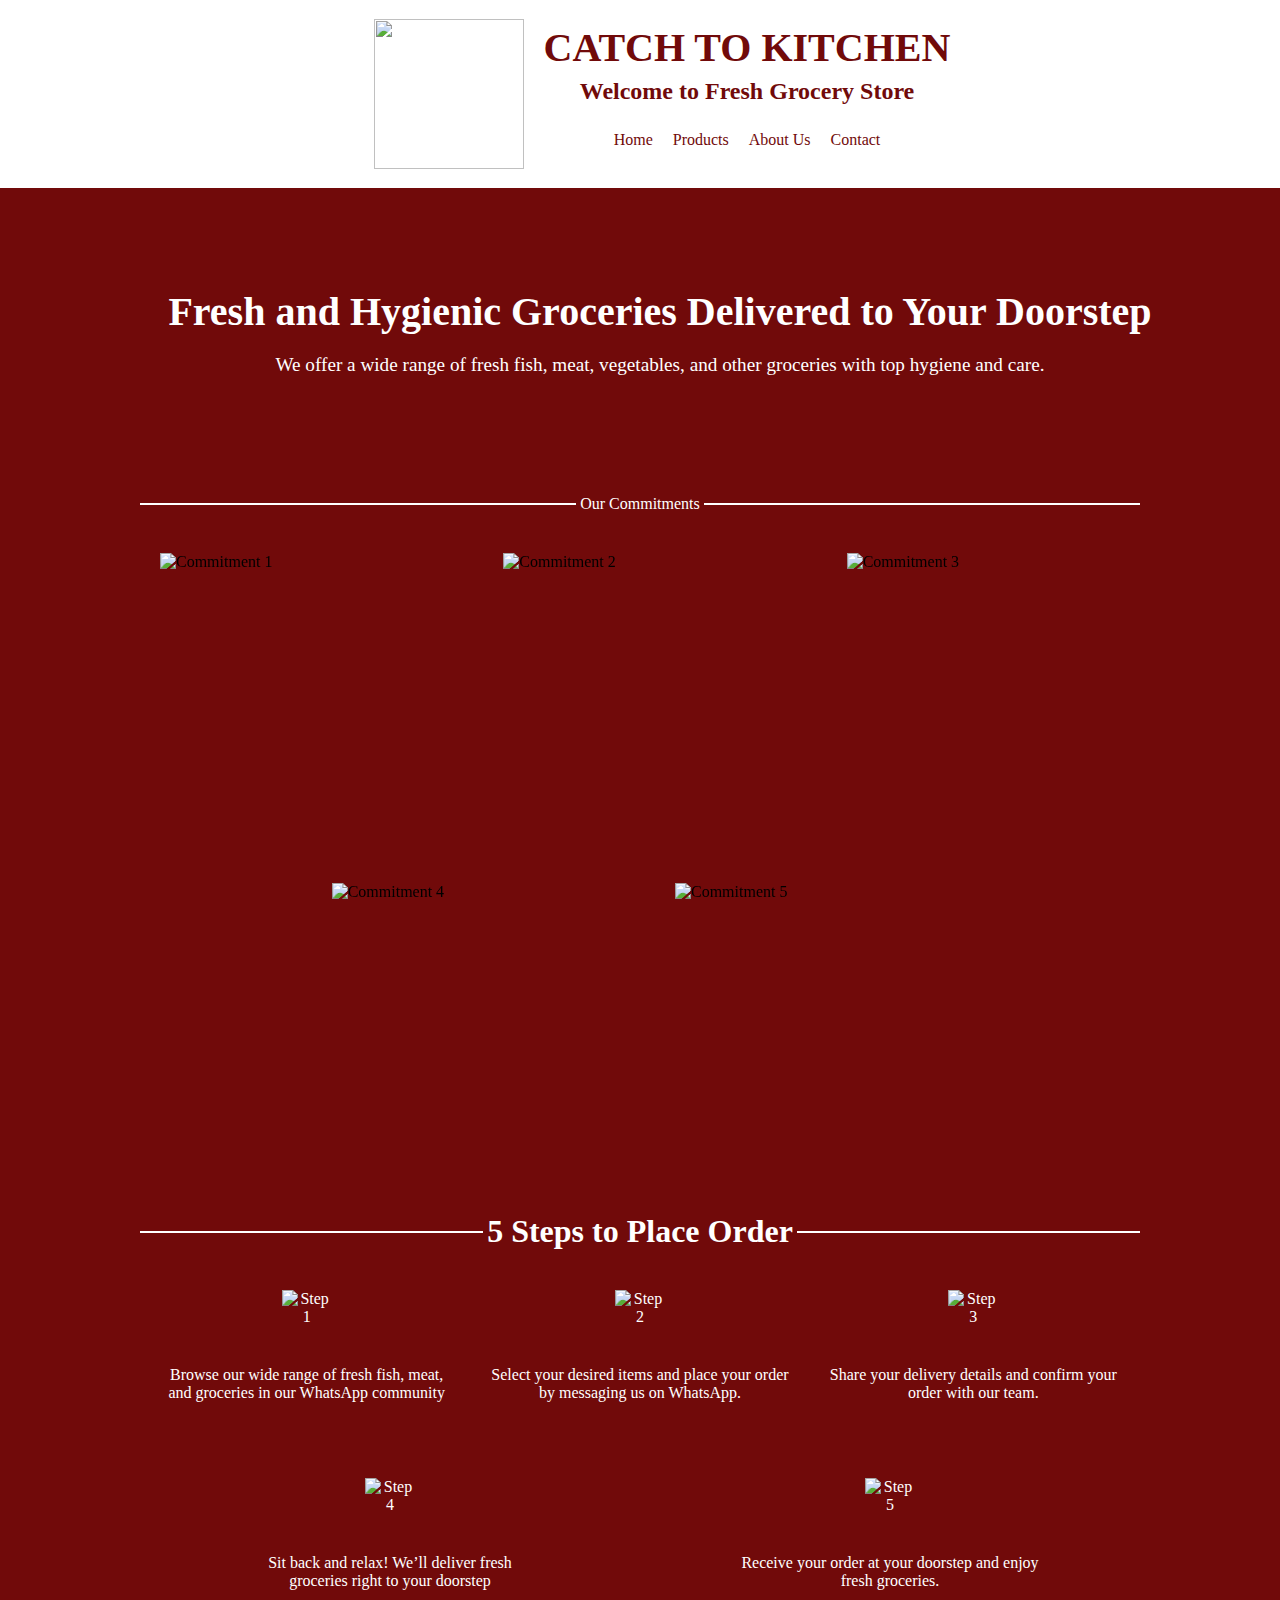
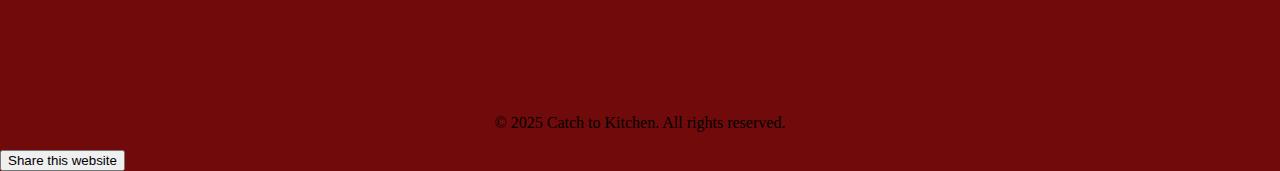
==== index.html @ 14d74865 "Add files via upload" ====
<!DOCTYPE html>
<html lang="en">
<head>
    <meta charset="UTF-8">
    <meta name="CATCH TO KITCHEN" content="width=device-width, initial-scale=1.0">
    <title>Catch to Kitchen</title>
    <link rel="stylesheet" href="style.css">
</head>
<body>
    <header>
        <div class="header-content">
            <img src="C:\Users\aryam\OneDrive\Desktop\.vscode\webapp\maslogo.png" class="logo logo-animation">
            <div class="header-text">
                <h1>CATCH TO KITCHEN</h1>
                <h2>Welcome to Fresh Grocery Store</h2>
                <nav>
                    <ul class="show-menu"> <!-- Always show the menu items -->
                        <li><a onclick="showSection('home')">Home</a></li>
                        <li><a onclick="showSection('products')">Products</a></li>
                        <li><a onclick="showSection('about')">About Us</a></li>
                        <li><a onclick="showSection('contact')">Contact</a></li>
                    </ul>
                </nav>
            </div>
        </div>
    </header>
    <main>
        <section class="section active" id="home">
            <div class="hero">
                <h1 class="highlight">Fresh and Hygienic Groceries Delivered to Your Doorstep</h1>
                <p class="highlight">We offer a wide range of fresh fish, meat, vegetables, and other groceries with top hygiene and care.</p>
            </div>
            <div class="commitments-heading">
                <span class="line-span"><div class="line-div-max-length"></div></span>
                &nbsp;<span>Our</span><span class="span-with-green"> &nbsp;Commitments</span>&nbsp;
                <span class="line-span"><div class="line-div-max-length"></div></span>
            </div>
            <div class="row homePage-flip-card-container">
                <div class="col-lg-4 homePage-flip-card">
                    <div class="homePage-flip-card-inner">
                        <div class="homePage-flip-card-front">
                            <img src="C:\Users\aryam\OneDrive\Desktop\.vscode\webapp\commitment1.png" alt="Commitment 1">
                        </div>
                        <div class="homePage-flip-card-back ps-2">
                            <div class="flip-card-back-icon-container">
                                <img src="commitment1-icon.jpg" alt="Commitment 1 Icon">
                            </div>
                            <div class="inner-text-heading">
                                <span>100% Chemical Free</span>
                            </div>
                            <div class="inner-text-content-three">
                                With our rigorous quality checks and trusted partners, every bite is pure, natural, and free from harmful chemicals. Enjoy the freshest and safest seafood, guaranteed.
                            </div>
                        </div>
                    </div>
                </div>
                <div class="col-lg-4 homePage-flip-card">
                    <div class="homePage-flip-card-inner">
                        <div class="homePage-flip-card-front">
                            <img src="C:\Users\aryam\OneDrive\Desktop\.vscode\webapp\commitment2.png" alt="Commitment 2">
                        </div>
                        <div class="homePage-flip-card-back ps-2">
                            <div class="flip-card-back-icon-container">
                                <img src="commitment2-icon.jpg" alt="Commitment 2 Icon">
                            </div>
                            <div class="inner-text-heading pt-2">
                                <span>Daily Catch</span>
                            </div>
                            <div class="inner-text-content-three">
                                Our dedicated fishermen bring the catch straight from the sea, preserving peak freshness and rich nutrition. We don’t just promise freshness — we live by it.
                            </div>
                        </div>
                    </div>
                </div>
                <div class="col-lg-4 homePage-flip-card">
                    <div class="homePage-flip-card-inner">
                        <div class="homePage-flip-card-front">
                            <img src="commitment3.jpg" alt="Commitment 3">
                        </div>
                        <div class="homePage-flip-card-back ps-2">
                            <div class="flip-card-back-icon-container">
                                <img src="commitment3-icon.jpg" alt="Commitment 3 Icon">
                            </div>
                            <div class="inner-text-heading pt-2">
                                <span>Not Frozen</span>
                            </div>
                            <div class="inner-text-content-three">
                                While others freeze, we preserve. Our strict cold value chain keeps seafood fresh from catch to delivery — ensuring unmatched quality, flavor, and freshness.
                            </div>
                        </div>
                    </div>
                </div>
                <div class="col-lg-4 homePage-flip-card">
                    <div class="homePage-flip-card-inner">
                        <div class="homePage-flip-card-front">
                            <img src="C:\Users\aryam\OneDrive\Desktop\.vscode\webapp\commitment4.png" alt="Commitment 4">
                        </div>
                        <div class="homePage-flip-card-back ps-2">
                            <div class="flip-card-back-icon-container">
                                <img src="commitment4-icon.jpg" alt="Commitment 4 Icon">
                            </div>
                            <div class="inner-text-heading">
                                <span>Same day delivery</span>
                            </div>
                            <div class="inner-text-content-three">
                                Hungry for fresh seafood? Get same-day delivery! Place your order by 6 PM, and we’ll bring peak flavor to your doorstep by dinner. Convenience guaranteed.
                            </div>
                        </div>
                    </div>
                </div>
                <div class="col-lg-4 homePage-flip-card">
                    <div class="homePage-flip-card-inner">
                        <div class="homePage-flip-card-front">
                            <img src="C:\Users\aryam\OneDrive\Desktop\.vscode\webapp\commitment5..png" alt="Commitment 5">
                        </div>
                        <div class="homePage-flip-card-back ps-2">
                            <div class="flip-card-back-icon-container">
                                <img src="commitment5-icon.jpg" alt="Commitment 5 Icon">
                            </div>
                            <div class="inner-text-heading-two pt-2">
                                <span>Ready to cook</span>
                            </div>
                            <div class="inner-text-content-three">
                                We promise transparency and true value. No hidden fees — you pay only for the net weight of what you can eat. Enjoy premium, ready-to-cook seafood with no surprises.
                            </div>
                        </div>
                    </div>
                </div>
            </div>
            <section id="steps">
                <div class="steps-heading">
                    <span class="line-span"><div class="line-div-max-length"></div></span>
                    &nbsp;<span>5 Steps to</span><span class="span-with-green"> &nbsp;Place Order</span>&nbsp;
                    <span class="line-span"><div class="line-div-max-length"></div></span>
                </div>
                <div class="steps-container">
                    <div class="step">
                        <img src="step1-icon.png" alt="Step 1">
                        <p>Browse our wide range of fresh fish, meat, and groceries in our WhatsApp community</p>
                    </div>
                    <div class="step">
                        <img src="step2-icon.png" alt="Step 2">
                        <p>Select your desired items and place your order by messaging us on WhatsApp.
                        </p>
                    </div>
                    <div class="step">
                        <img src="step3-icon.png" alt="Step 3">
                        <p>Share your delivery details and confirm your order with our team.
                        </p>
                    </div>
                </div>
                <div class="steps-container">
                    <div class="step">
                        <img src="step4-icon.png" alt="Step 4">
                        <p> Sit back and relax! We’ll deliver fresh groceries right to your doorstep</p>
                    </div>
                    <div class="step">
                        <img src="step5-icon.png" alt="Step 5">
                        <p>Receive your order at your doorstep and enjoy fresh groceries.</p>
                    </div>
                </div>
            </section>
        </section>
        <section class="section" id="products">
            <h2>Our Products</h2>
            <div class="product-list">
                <!-- Products will be dynamically loaded here -->
            </div>
        </section>
        <section class="section" id="about">
            <h2>About Us</h2>
            <p>Catch to Kitchen is dedicated to providing the freshest and most hygienic groceries directly to your doorstep. Our mission is to ensure that you have access to high-quality products that are both healthy and delicious.</p>
        </section>
        <section class="section" id="contact">
            <h2>Contact Us</h2>
            <p>For inquiries, please email us at catchtokitchen2020@gmail.com or call us at +91 96333 43411, +91 96333 43422.</p>
        </section>
    </main>
    <footer>
        <p>&copy; 2025 Catch to Kitchen. All rights reserved.</p>
    </footer>
    <script src="script.js"></script>
</body>
</html>
---- style.css ----
body {
    font-family: 'Times New Roman', Times, serif;
    margin: 0;
    padding: 0;
    background-color: #710a0a;
    overflow-y: scroll; /* Enable vertical scrolling */
}

header {
    border: 1px solid #ffffff;
    background-color: #ffffff;
    color: #710a0a;
    padding: 0.5em 1em; /* Adjusted padding */
    text-align: center;
    position: relative;
    width: 100%; /* Reduced width */
    margin: 0 auto; /* Center the header */
    display: flex;
    flex-direction: column; /* Changed to column to stack header content and nav */
    align-items: center; /* Center align items */
    justify-content: center; /* Center align the content */
    height: auto; /* Adjusted height to fit content */
}

header .header-content {
    display: flex;
    flex-direction: row; /* Changed to row to align logo and text horizontally */
    align-items: center;
    justify-content: center; /* Center align the content */
    width: 100%;
    text-align: center;
    background-color: #ffffff; /* Set text background to black */
}

header .header-text {
    display: flex;
    flex-direction: column;
    align-items: center; /* Center align text and nav */
    margin-left: 10px; /* Added margin to create space between logo and text */
}

header h1 {
    margin: 0;
    font-size: 2.5em; /* Adjusted font size */
    margin-bottom: 2px; /* Added small gap */
}

header h2 {
    margin: 5px 0 0 0; /* Reduced margin for spacing */
    font-size: 1.5em; /* Adjusted font size */
    margin-bottom: 5px; /* Reduced margin to create space for menu */
}

header img.logo {
    width: 150px; /* Adjusted size */
    height: 150px; /* Adjusted size */
    margin-bottom: 0; /* Removed bottom margin */
    background-color: white; /* Set background to white */
    padding: 10px; /* Added padding */
    /* Removed border-radius to remove circular shape */
}

nav {
    width: 100%;
    text-align: center;
    margin-top: 5px; /* Reduced margin to place nav closer to header text */
}

nav ul {
    list-style-type: none;
    padding: 0;
    display: flex; /* Always show the menu items */
    justify-content: center;
    gap: 10px; /* Reduced gap between navigation links */
}

nav ul li {
    display: inline-block; /* Change to inline-block for horizontal layout */
    margin: 0 5px; /* Reduced margin */
}

nav ul li a {
    color: #710a0a;
    text-decoration: none;
    cursor: pointer;
}

.menu-icon {
    display: none; /* Hide the menu icon */
}

.show-menu {
    display: flex; /* Always show the menu items */
}

main {
    padding: 20px;
    max-width: 1000px; /* Adjusted max-width */
    margin: 0 auto;
}

.section {
    display: none;
}

.section.active {
    display: block;
}

.hero {
    width: 100%; /* Increased width to 100% */
    background-image: url("C:\Users\aryam\OneDrive\Desktop\.vscode\webapp\logo.png.png");
    background-size: auto;
    background-position: center;
    color: white;
    text-align: center;
    padding: 80px 20px; /* Adjusted padding */
}

.hero h1 {
    font-size: 2.5em; /* Adjusted font size */
    margin: 0;
}

.hero p {
    font-size: 1.2em; /* Adjusted font size */
}

.highlight {
    color: rgb(255, 255, 255); /* Change this color as needed */
}

.product-list {
    display: flex;
    flex-wrap: wrap;
    gap: 10px; /* Adjusted gap */
    justify-content: center;
}

.product-list .product {
    background-color: white;
    border: 1px solid #ffffff;
    padding: 5px; /* Adjusted padding */
    width: calc(33.333% - 10px); /* Adjusted width */
    box-sizing: border-box;
    text-align: center;
}

footer {
    text-align: center;
    padding: 2px 0; /* Adjusted padding */
    width: 100%;
}

#commitments, #steps, #stories {
    margin: 50px 0; /* Increased margin */
    color: white; /* Changed color to white */
}

#steps {
    background-color: transparent; /* Removed background color */
}

#steps ol {
    list-style-type: none;
    margin: 20px 0; /* Adjusted margin */
    padding-left: 20px; /* Adjusted padding */
    font-size: 1.2em; /* Increased font size */
}

/* Animation for commitments section */
@keyframes slideIn {
    from { transform: translateX(-100%); }
    to { transform: translateX(0); }
}

.commitments {
    display: flex;
    flex-wrap: wrap;
    justify-content: center;
    gap: 30px;
    margin: 30px 0;
}

.commitments .card {
    width: calc(33.333% - 20px);
}

/* Styles for card flip */
.card-container {
    perspective: 1000px;
}

.card {
    width: 100%;
    height: 300px;
    margin: 10px;
    position: absolute;
    transform-style: preserve-3d;
    transition: transform 0.6s;
}

.card:hover {
    transform: rotateY(180deg);
}

.card .front, .card .back {
    position: absolute;
    width: 100%;
    height: 100%;
    backface-visibility: hidden;
    border: 1px solid #ffffff;
    display: flex;
    align-items: center;
    justify-content: center;
    padding: 20px;
    box-sizing: border-box;
}

.card .front {
    background-color: white;
}

.card .back {
    background-color: #f4f4f4;
    transform: rotateY(180deg);
}

/* New styles for commitments section */
.commitments-heading {
    display: flex;
    justify-content: center;
    align-items: center;
    margin-top: 20px;
    color: white; /* Changed color to white */
}

.commitments-heading .line-span {
    flex: 1;
    display: flex;
    justify-content: center;
}

.commitments-heading .line-div-max-length {
    width: 100%;
    height: 2px;
    background-color: #ffffff;
}

commitments-heading span {
    font-size: 2em; /* Increased font size to match "5 Steps to Place Order" */
    font-weight: bold;
}

.commitments-heading .span-with-green {
    color: #ffffff;
}

.steps-heading {
    display: flex;
    justify-content: center;
    align-items: center;
    margin-top: 20px;
}

.steps-heading .line-span {
    flex: 1;
    display: flex;
    justify-content: center;
}

.steps-heading .line-div-max-length {
    width: 100%;
    height: 2px;
    background-color: #ffffff;
}

.steps-heading span {
    font-size: 2em; /* Increased font size */
    font-weight: bold;
}

.steps-heading .span-with-green {
    color: #ffffff;
}

.steps-container {
    display: flex;
    justify-content: space-around;
    align-items: center;
    flex-wrap: wrap;
    margin-top: 40px; /* Added margin for spacing */
    margin-bottom: 20px; /* Added margin for spacing */
}

.step {
    display: flex;
    flex-direction: column;
    align-items: center;
    text-align: center;
    width: 30%; /* Adjusted width for 3, 2 order */
    margin-bottom: 20px; /* Added margin for spacing */
}

.step img {
    width: 50px;
    height: 50px;
    margin-bottom: 10px;
}

.homePage-flip-card-container {
    display: flex;
    flex-wrap: wrap;
    justify-content: center;
    gap: 30px;
    margin-top: 20px;
}

.homePage-flip-card {
    width: calc(33.333% - 20px); /* Adjusted width for 3 cards in a row */
    perspective: 1000px;
}

.homePage-flip-card-inner {
    width: 100%;
    height: 300px;
    position: relative;
    transform-style: preserve-3d;
    transition: transform 0.6s;
}

.homePage-flip-card:hover .homePage-flip-card-inner {
    transform: rotateY(180deg);
}

.homePage-flip-card-front, .homePage-flip-card-back {
    position: absolute;
    width: 100%;
    height: 100%;
    backface-visibility: hidden;
    display: flex;
    align-items: center;
    justify-content: center;
    padding: 20px;
    box-sizing: border-box;
}

.homePage-flip-card-front {
    background-color:#710a0a ;
}

.homePage-flip-card-back {
    background-color: #ffffff;
    color: black;
    transform: rotateY(180deg);
    display: flex;
    flex-direction: column;
    align-items: normal;
    justify-content: center;
    max-width: 250px;
    box-shadow: 0 1px 10px 0 rgba(0, 0, 0, 0.2);
    padding: 2%;
    max-height: 325px;
    margin-top: 25px;
}

.flip-card-back-icon-container {
    display: flex;
    flex-direction: column;
    align-items: center;
    justify-content: center;
    margin-bottom: 10px;
}

.inner-text-heading, .inner-text-heading-two {
    font-size: 1.2em;
    font-weight: bold;
    margin-bottom: 10px;
    text-align: center;
}

.inner-text-content-three {
    font-size: 1em;
    text-align: center;
}

/* Ensure image fits within the card */
.homePage-flip-card-front img {
    width: 100%;
    height: 100%;
    object-fit: cover;
}
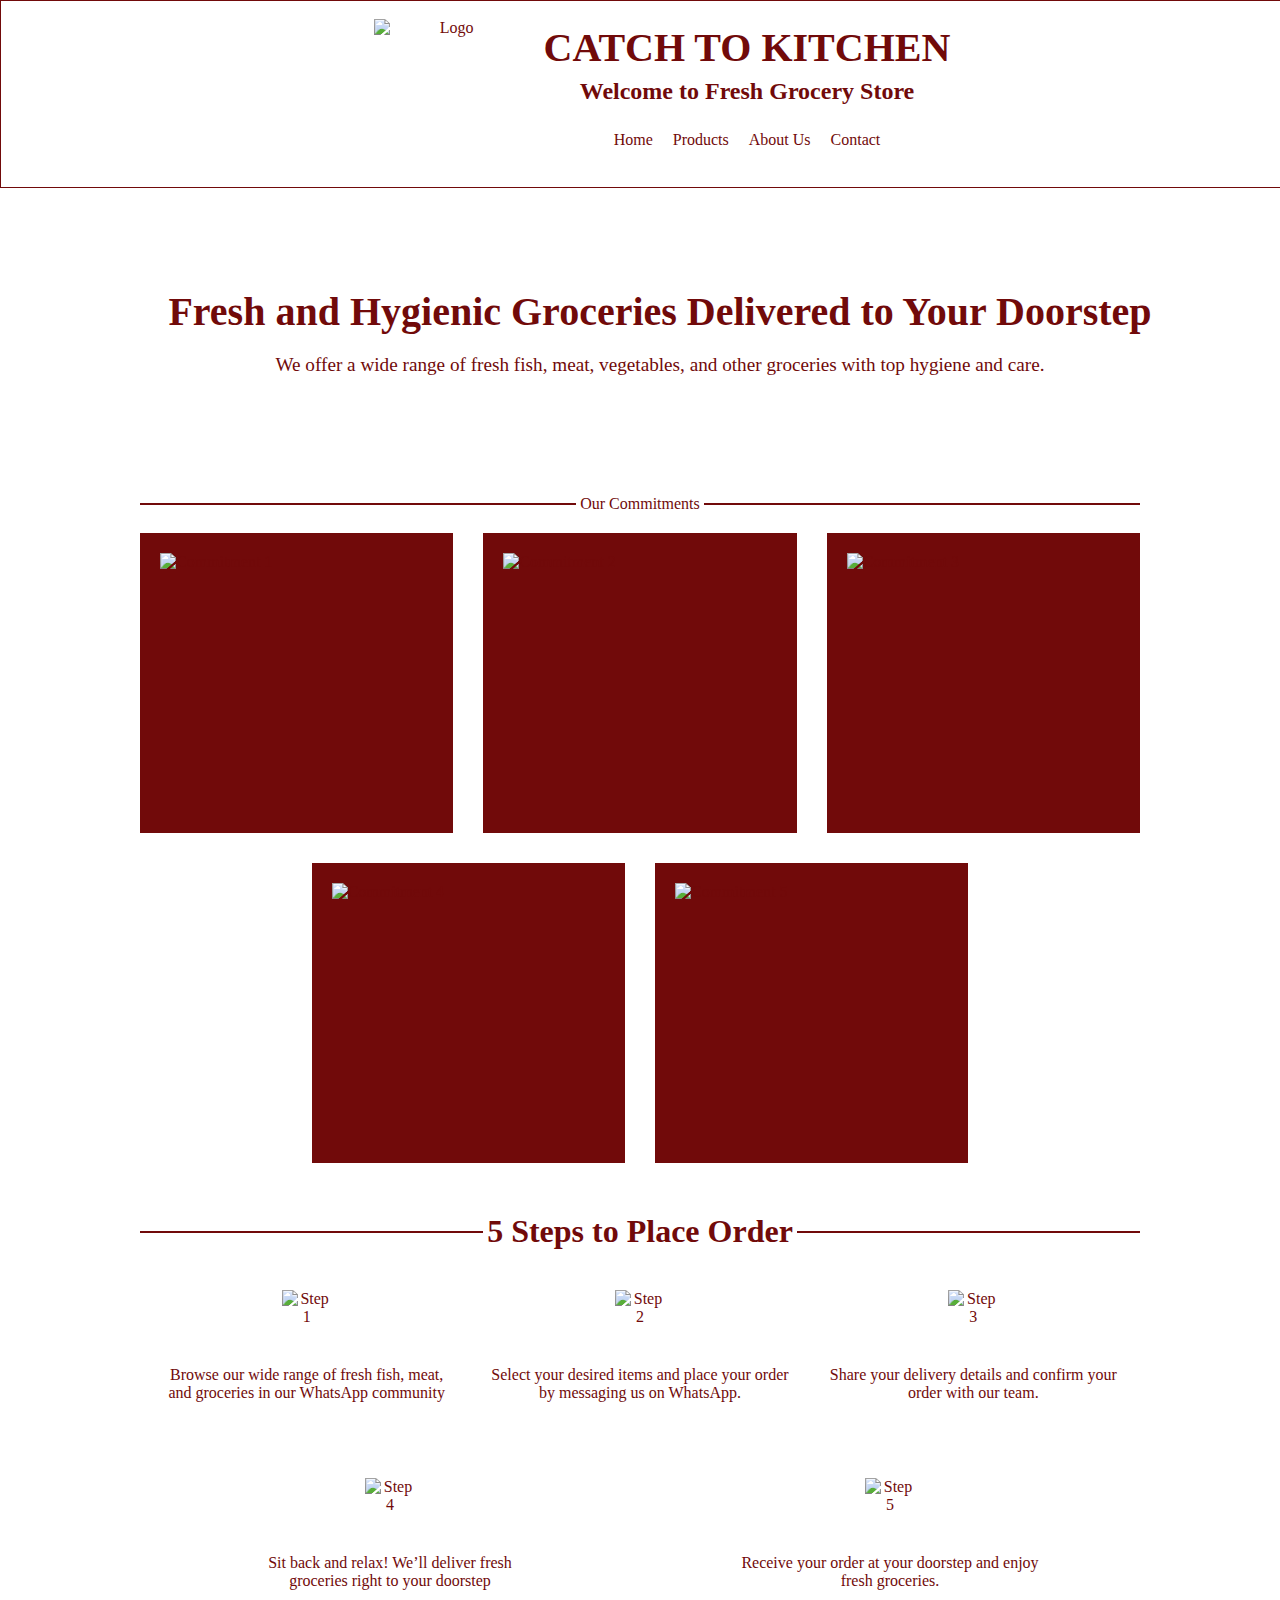
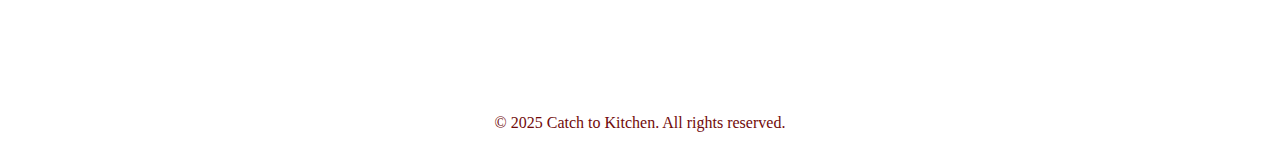
==== commit bea04aed: "Add files via upload" ====
--- a/index.html
+++ b/index.html
@@ -2,14 +2,14 @@
 <html lang="en">
 <head>
     <meta charset="UTF-8">
-    <meta name="CATCH TO KITCHEN" content="width=device-width, initial-scale=1.0">
+    <meta name="viewport" content="width=device-width, initial-scale=1.0">
     <title>Catch to Kitchen</title>
     <link rel="stylesheet" href="style.css">
 </head>
 <body>
     <header>
         <div class="header-content">
-            <img src="C:\Users\aryam\OneDrive\Desktop\.vscode\webapp\maslogo.png" class="logo logo-animation">
+            <img src="images/logo.png" class="logo logo-animation" alt="Logo">
             <div class="header-text">
                 <h1>CATCH TO KITCHEN</h1>
                 <h2>Welcome to Fresh Grocery Store</h2>
@@ -39,11 +39,11 @@
                 <div class="col-lg-4 homePage-flip-card">
                     <div class="homePage-flip-card-inner">
                         <div class="homePage-flip-card-front">
-                            <img src="C:\Users\aryam\OneDrive\Desktop\.vscode\webapp\commitment1.png" alt="Commitment 1">
+                            <img src="images/commitment1.png" alt="Commitment 1">
                         </div>
                         <div class="homePage-flip-card-back ps-2">
                             <div class="flip-card-back-icon-container">
-                                <img src="commitment1-icon.jpg" alt="Commitment 1 Icon">
+                                <img src="images/commitment1-icon.jpg" alt="Commitment 1 Icon">
                             </div>
                             <div class="inner-text-heading">
                                 <span>100% Chemical Free</span>
@@ -57,11 +57,11 @@
                 <div class="col-lg-4 homePage-flip-card">
                     <div class="homePage-flip-card-inner">
                         <div class="homePage-flip-card-front">
-                            <img src="C:\Users\aryam\OneDrive\Desktop\.vscode\webapp\commitment2.png" alt="Commitment 2">
+                            <img src="images/commitment2.png" alt="Commitment 2">
                         </div>
                         <div class="homePage-flip-card-back ps-2">
                             <div class="flip-card-back-icon-container">
-                                <img src="commitment2-icon.jpg" alt="Commitment 2 Icon">
+                                <img src="images/commitment2-icon.jpg" alt="Commitment 2 Icon">
                             </div>
                             <div class="inner-text-heading pt-2">
                                 <span>Daily Catch</span>
@@ -75,11 +75,11 @@
                 <div class="col-lg-4 homePage-flip-card">
                     <div class="homePage-flip-card-inner">
                         <div class="homePage-flip-card-front">
-                            <img src="commitment3.jpg" alt="Commitment 3">
+                            <img src="images/commitment3.jpg" alt="Commitment 3">
                         </div>
                         <div class="homePage-flip-card-back ps-2">
                             <div class="flip-card-back-icon-container">
-                                <img src="commitment3-icon.jpg" alt="Commitment 3 Icon">
+                                <img src="images/commitment3-icon.jpg" alt="Commitment 3 Icon">
                             </div>
                             <div class="inner-text-heading pt-2">
                                 <span>Not Frozen</span>
@@ -93,11 +93,11 @@
                 <div class="col-lg-4 homePage-flip-card">
                     <div class="homePage-flip-card-inner">
                         <div class="homePage-flip-card-front">
-                            <img src="C:\Users\aryam\OneDrive\Desktop\.vscode\webapp\commitment4.png" alt="Commitment 4">
+                            <img src="images/commitment4.png" alt="Commitment 4">
                         </div>
                         <div class="homePage-flip-card-back ps-2">
                             <div class="flip-card-back-icon-container">
-                                <img src="commitment4-icon.jpg" alt="Commitment 4 Icon">
+                                <img src="images/commitment4-icon.jpg" alt="Commitment 4 Icon">
                             </div>
                             <div class="inner-text-heading">
                                 <span>Same day delivery</span>
@@ -111,11 +111,11 @@
                 <div class="col-lg-4 homePage-flip-card">
                     <div class="homePage-flip-card-inner">
                         <div class="homePage-flip-card-front">
-                            <img src="C:\Users\aryam\OneDrive\Desktop\.vscode\webapp\commitment5..png" alt="Commitment 5">
+                            <img src="images/commitment5.png" alt="Commitment 5">
                         </div>
                         <div class="homePage-flip-card-back ps-2">
                             <div class="flip-card-back-icon-container">
-                                <img src="commitment5-icon.jpg" alt="Commitment 5 Icon">
+                                <img src="images/commitment5-icon.jpg" alt="Commitment 5 Icon">
                             </div>
                             <div class="inner-text-heading-two pt-2">
                                 <span>Ready to cook</span>
@@ -135,27 +135,27 @@
                 </div>
                 <div class="steps-container">
                     <div class="step">
-                        <img src="step1-icon.png" alt="Step 1">
+                        <img src="images/step1-icon.png" alt="Step 1">
                         <p>Browse our wide range of fresh fish, meat, and groceries in our WhatsApp community</p>
                     </div>
                     <div class="step">
-                        <img src="step2-icon.png" alt="Step 2">
+                        <img src="images/step2-icon.png" alt="Step 2">
                         <p>Select your desired items and place your order by messaging us on WhatsApp.
                         </p>
                     </div>
                     <div class="step">
-                        <img src="step3-icon.png" alt="Step 3">
+                        <img src="images/step3-icon.png" alt="Step 3">
                         <p>Share your delivery details and confirm your order with our team.
                         </p>
                     </div>
                 </div>
                 <div class="steps-container">
                     <div class="step">
-                        <img src="step4-icon.png" alt="Step 4">
+                        <img src="images/step4-icon.png" alt="Step 4">
                         <p> Sit back and relax! We’ll deliver fresh groceries right to your doorstep</p>
                     </div>
                     <div class="step">
-                        <img src="step5-icon.png" alt="Step 5">
+                        <img src="images/step5-icon.png" alt="Step 5">
                         <p>Receive your order at your doorstep and enjoy fresh groceries.</p>
                     </div>
                 </div>
@@ -168,8 +168,10 @@
             </div>
         </section>
         <section class="section" id="about">
-            <h2>About Us</h2>
-            <p>Catch to Kitchen is dedicated to providing the freshest and most hygienic groceries directly to your doorstep. Our mission is to ensure that you have access to high-quality products that are both healthy and delicious.</p>
+            <div class="hero">
+                <h2>About Us</h2>
+                <p>Catch to Kitchen is dedicated to providing the freshest and most hygienic groceries directly to your doorstep. Our mission is to ensure that you have access to high-quality products that are both healthy and delicious.</p>
+            </div>
         </section>
         <section class="section" id="contact">
             <h2>Contact Us</h2>
--- a/style.css
+++ b/style.css
@@ -2,12 +2,13 @@
     font-family: 'Times New Roman', Times, serif;
     margin: 0;
     padding: 0;
-    background-color: #710a0a;
+    background-color: white; /* Changed background color to white */
+    color: #710a0a; /* Changed text color to #710a0a */
     overflow-y: scroll; /* Enable vertical scrolling */
 }
 
 header {
-    border: 1px solid #ffffff;
+    border: 1px solid #710a0a; /* Changed border color to #710a0a */
     background-color: #ffffff;
     color: #710a0a;
     padding: 0.5em 1em; /* Adjusted padding */
@@ -60,6 +61,11 @@
     /* Removed border-radius to remove circular shape */
 }
 
+.logo {
+    background-image: url("C:\Users\aryam\OneDrive\Desktop\.vscode\webapp\maslogo.png");
+    /* ...existing styles... */
+}
+
 nav {
     width: 100%;
     text-align: center;
@@ -112,7 +118,7 @@
     background-image: url("C:\Users\aryam\OneDrive\Desktop\.vscode\webapp\logo.png.png");
     background-size: auto;
     background-position: center;
-    color: white;
+    color: #710a0a; /* Changed text color to #710a0a */
     text-align: center;
     padding: 80px 20px; /* Adjusted padding */
 }
@@ -127,7 +133,7 @@
 }
 
 .highlight {
-    color: rgb(255, 255, 255); /* Change this color as needed */
+    color: #710a0a; /* Changed text color to #710a0a */
 }
 
 .product-list {
@@ -139,7 +145,7 @@
 
 .product-list .product {
     background-color: white;
-    border: 1px solid #ffffff;
+    border: 1px solid #710a0a; /* Changed border color to #710a0a */
     padding: 5px; /* Adjusted padding */
     width: calc(33.333% - 10px); /* Adjusted width */
     box-sizing: border-box;
@@ -154,7 +160,7 @@
 
 #commitments, #steps, #stories {
     margin: 50px 0; /* Increased margin */
-    color: white; /* Changed color to white */
+    color: #710a0a; /* Changed text color to #710a0a */
 }
 
 #steps {
@@ -209,7 +215,7 @@
     width: 100%;
     height: 100%;
     backface-visibility: hidden;
-    border: 1px solid #ffffff;
+    border: 1px solid #710a0a; /* Changed border color to #710a0a */
     display: flex;
     align-items: center;
     justify-content: center;
@@ -232,7 +238,7 @@
     justify-content: center;
     align-items: center;
     margin-top: 20px;
-    color: white; /* Changed color to white */
+    color: #710a0a; /* Changed text color to #710a0a */
 }
 
 .commitments-heading .line-span {
@@ -244,7 +250,7 @@
 .commitments-heading .line-div-max-length {
     width: 100%;
     height: 2px;
-    background-color: #ffffff;
+    background-color: #710a0a; /* Changed line color to #710a0a */
 }
 
 commitments-heading span {
@@ -253,7 +259,7 @@
 }
 
 .commitments-heading .span-with-green {
-    color: #ffffff;
+    color: #710a0a; /* Changed text color to #710a0a */
 }
 
 .steps-heading {
@@ -272,7 +278,7 @@
 .steps-heading .line-div-max-length {
     width: 100%;
     height: 2px;
-    background-color: #ffffff;
+    background-color: #710a0a; /* Changed line color to #710a0a */
 }
 
 .steps-heading span {
@@ -281,7 +287,7 @@
 }
 
 .steps-heading .span-with-green {
-    color: #ffffff;
+    color: #710a0a; /* Changed text color to #710a0a */
 }
 
 .steps-container {
@@ -351,7 +357,7 @@
 
 .homePage-flip-card-back {
     background-color: #ffffff;
-    color: black;
+    color: #710a0a; /* Changed text color to #710a0a */
     transform: rotateY(180deg);
     display: flex;
     flex-direction: column;
@@ -390,3 +396,15 @@
     height: 100%;
     object-fit: cover;
 }
+
+#about {
+    color: #710a0a; /* Changed text color to #710a0a */
+    padding: 20px; /* Add padding for better spacing */
+    border-radius: 5px; /* Optional: Add border-radius for rounded corners */
+    text-align: center; /* Center align text */
+}
+
+#about .hero {
+    color: #710a0a; /* Changed text color to #710a0a */
+    text-align: center; /* Center align text */
+}
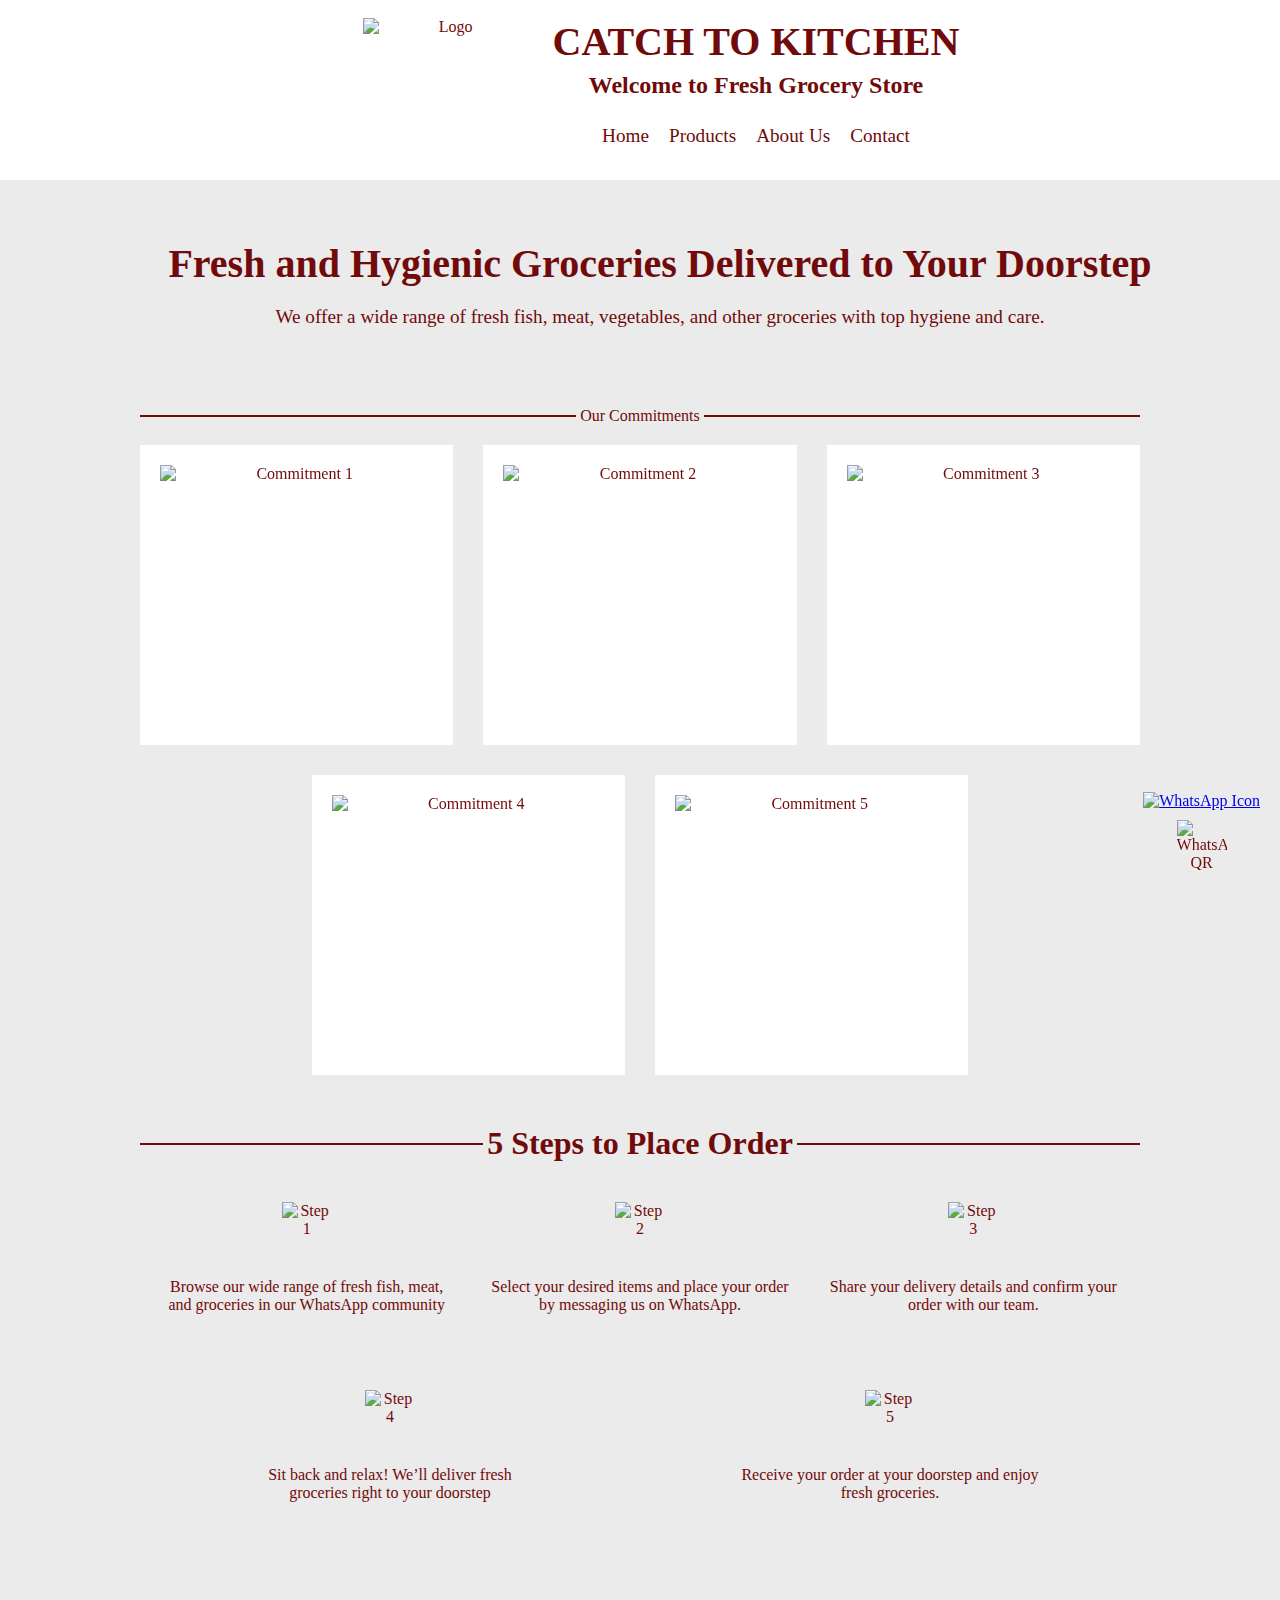
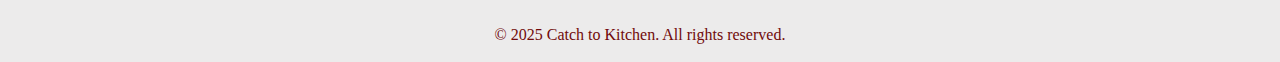
==== commit 35c27038: "Add files via upload" ====
--- a/index.html
+++ b/index.html
@@ -9,7 +9,7 @@
 <body>
     <header>
         <div class="header-content">
-            <img src="images/logo.png" class="logo logo-animation" alt="Logo">
+            <img src="C:\Users\aryam\OneDrive\Desktop\.vscode\webapp\maslogo.png" class="logo logo-animation" alt="Logo">
             <div class="header-text">
                 <h1>CATCH TO KITCHEN</h1>
                 <h2>Welcome to Fresh Grocery Store</h2>
@@ -39,7 +39,7 @@
                 <div class="col-lg-4 homePage-flip-card">
                     <div class="homePage-flip-card-inner">
                         <div class="homePage-flip-card-front">
-                            <img src="images/commitment1.png" alt="Commitment 1">
+                            <img src="C:\Users\aryam\OneDrive\Desktop\.vscode\webapp\commitment1.png" alt="Commitment 1">
                         </div>
                         <div class="homePage-flip-card-back ps-2">
                             <div class="flip-card-back-icon-container">
@@ -57,7 +57,7 @@
                 <div class="col-lg-4 homePage-flip-card">
                     <div class="homePage-flip-card-inner">
                         <div class="homePage-flip-card-front">
-                            <img src="images/commitment2.png" alt="Commitment 2">
+                            <img src="C:\Users\aryam\OneDrive\Desktop\.vscode\webapp\commitment2.png" alt="Commitment 2">
                         </div>
                         <div class="homePage-flip-card-back ps-2">
                             <div class="flip-card-back-icon-container">
@@ -75,7 +75,7 @@
                 <div class="col-lg-4 homePage-flip-card">
                     <div class="homePage-flip-card-inner">
                         <div class="homePage-flip-card-front">
-                            <img src="images/commitment3.jpg" alt="Commitment 3">
+                            <img src="C:\Users\aryam\OneDrive\Desktop\.vscode\webapp\commitment3.jpg" alt="Commitment 3">
                         </div>
                         <div class="homePage-flip-card-back ps-2">
                             <div class="flip-card-back-icon-container">
@@ -93,7 +93,7 @@
                 <div class="col-lg-4 homePage-flip-card">
                     <div class="homePage-flip-card-inner">
                         <div class="homePage-flip-card-front">
-                            <img src="images/commitment4.png" alt="Commitment 4">
+                            <img src="C:\Users\aryam\OneDrive\Desktop\.vscode\webapp\commitment4.png" alt="Commitment 4">
                         </div>
                         <div class="homePage-flip-card-back ps-2">
                             <div class="flip-card-back-icon-container">
@@ -111,7 +111,7 @@
                 <div class="col-lg-4 homePage-flip-card">
                     <div class="homePage-flip-card-inner">
                         <div class="homePage-flip-card-front">
-                            <img src="images/commitment5.png" alt="Commitment 5">
+                            <img src="C:\Users\aryam\OneDrive\Desktop\.vscode\webapp\commitment5..png" alt="Commitment 5">
                         </div>
                         <div class="homePage-flip-card-back ps-2">
                             <div class="flip-card-back-icon-container">
@@ -126,6 +126,12 @@
                         </div>
                     </div>
                 </div>
+            </div>
+            <div class="whatsapp-icon-container">
+                <a href="https://wa.me/919633343422?text=Hello%20Catch%20to%20Kitchen" target="_blank">
+                    <img src="C:\Users\aryam\OneDrive\Desktop\.vscode\webapp\whatsapp-logo_4406163.png" alt="WhatsApp Icon">
+                </a>
+                <img src="C:/Users/aryam/OneDrive/Desktop/.vscode/webapp/whatsapp-qr.png" alt="WhatsApp QR Code">
             </div>
             <section id="steps">
                 <div class="steps-heading">
--- a/style.css
+++ b/style.css
@@ -2,13 +2,14 @@
     font-family: 'Times New Roman', Times, serif;
     margin: 0;
     padding: 0;
-    background-color: white; /* Changed background color to white */
+    background-color: #ecebeb; /* Changed background color to white */
     color: #710a0a; /* Changed text color to #710a0a */
     overflow-y: scroll; /* Enable vertical scrolling */
+    text-align: center; /* Center align text */
+    /* Removed background image */
 }
 
 header {
-    border: 1px solid #710a0a; /* Changed border color to #710a0a */
     background-color: #ffffff;
     color: #710a0a;
     padding: 0.5em 1em; /* Adjusted padding */
@@ -53,8 +54,8 @@
 }
 
 header img.logo {
-    width: 150px; /* Adjusted size */
-    height: 150px; /* Adjusted size */
+    width: 170px; /* Adjusted size */
+    height: 144px; /* Adjusted size */
     margin-bottom: 0; /* Removed bottom margin */
     background-color: white; /* Set background to white */
     padding: 10px; /* Added padding */
@@ -89,6 +90,7 @@
     color: #710a0a;
     text-decoration: none;
     cursor: pointer;
+    font-size: 1.2em; /* Increased font size */
 }
 
 .menu-icon {
@@ -103,6 +105,7 @@
     padding: 20px;
     max-width: 1000px; /* Adjusted max-width */
     margin: 0 auto;
+    text-align: center; /* Center align text */
 }
 
 .section {
@@ -115,12 +118,11 @@
 
 .hero {
     width: 100%; /* Increased width to 100% */
-    background-image: url("C:\Users\aryam\OneDrive\Desktop\.vscode\webapp\logo.png.png");
     background-size: auto;
     background-position: center;
     color: #710a0a; /* Changed text color to #710a0a */
     text-align: center;
-    padding: 80px 20px; /* Adjusted padding */
+    padding: 40px 20px; /* Reduced padding */
 }
 
 .hero h1 {
@@ -165,6 +167,22 @@
 
 #steps {
     background-color: transparent; /* Removed background color */
+    position: relative; /* Ensure the section is positioned relative */
+}
+
+#steps::before {
+    content: "";
+    background-image: url("C:/Users/aryam/OneDrive/Desktop/.vscode/webapp/maslogo.png");
+    background-repeat: no-repeat;
+    background-position: center 40%; /* Adjusted background position */
+    background-size: contain; /* Adjusted background size */
+    opacity: 0.1; /* Set low opacity for the background image */
+    position: absolute;
+    top: 0;
+    left: 0;
+    width: 100%;
+    height: 100%;
+    z-index: -1; /* Ensure the background image is behind the text */
 }
 
 #steps ol {
@@ -254,11 +272,11 @@
 }
 
 commitments-heading span {
-    font-size: 2em; /* Increased font size to match "5 Steps to Place Order" */
+    font-size: 2em; /* Increased font size to 2em */
     font-weight: bold;
 }
 
-.commitments-heading .span-with-green {
+commitments-heading .span-with-green {
     color: #710a0a; /* Changed text color to #710a0a */
 }
 
@@ -325,11 +343,12 @@
 .homePage-flip-card {
     width: calc(33.333% - 20px); /* Adjusted width for 3 cards in a row */
     perspective: 1000px;
+    height: 300px; /* Ensure the flip card height matches the image height */
 }
 
 .homePage-flip-card-inner {
     width: 100%;
-    height: 300px;
+    height: 100%; /* Ensure the inner card height matches the flip card height */
     position: relative;
     transform-style: preserve-3d;
     transition: transform 0.6s;
@@ -352,29 +371,27 @@
 }
 
 .homePage-flip-card-front {
-    background-color:#710a0a ;
+    background-color: #ffffff; /* Set background color for the front side */
+}
+
+.homePage-flip-card-front img {
+    width: 100%;
+    height: 100%;
+    object-fit: cover; /* Ensure the image fits fully into the card */
 }
 
 .homePage-flip-card-back {
-    background-color: #ffffff;
-    color: #710a0a; /* Changed text color to #710a0a */
+    background-color: #f4f4f4; /* Set background color for the back side */
     transform: rotateY(180deg);
     display: flex;
     flex-direction: column;
-    align-items: normal;
-    justify-content: center;
-    max-width: 250px;
-    box-shadow: 0 1px 10px 0 rgba(0, 0, 0, 0.2);
-    padding: 2%;
-    max-height: 325px;
-    margin-top: 25px;
+    align-items: center;
+    justify-content: center;
+    padding: 20px;
+    box-sizing: border-box;
 }
 
 .flip-card-back-icon-container {
-    display: flex;
-    flex-direction: column;
-    align-items: center;
-    justify-content: center;
     margin-bottom: 10px;
 }
 
@@ -390,21 +407,70 @@
     text-align: center;
 }
 
-/* Ensure image fits within the card */
-.homePage-flip-card-front img {
-    width: 100%;
-    height: 100%;
-    object-fit: cover;
-}
-
 #about {
     color: #710a0a; /* Changed text color to #710a0a */
     padding: 20px; /* Add padding for better spacing */
     border-radius: 5px; /* Optional: Add border-radius for rounded corners */
     text-align: center; /* Center align text */
+    position: relative; /* Ensure the section is positioned relative */
+}
+
+#about::before {
+    content: "";
+    background-image: url("C:/Users/aryam/OneDrive/Desktop/.vscode/webapp/maslogo.png");
+    background-repeat: no-repeat;
+    background-position: center 20%; /* Adjusted background position */
+    background-size: contain; /* Adjusted background size */
+    opacity: 0.1; /* Set low opacity for the background image */
+    position: absolute;
+    top: 0;
+    left: 0;
+    width: 100%;
+    height: 100%;
+    z-index: -1; /* Ensure the background image is behind the text */
 }
 
 #about .hero {
     color: #710a0a; /* Changed text color to #710a0a */
     text-align: center; /* Center align text */
-}
+    position: relative; /* Ensure the hero section is positioned relative */
+}
+
+#contact {
+    color: #710a0a; /* Changed text color to #710a0a */
+    padding: 20px; /* Add padding for better spacing */
+    border-radius: 5px; /* Optional: Add border-radius for rounded corners */
+    text-align: center; /* Center align text */
+    position: relative; /* Ensure the section is positioned relative */
+}
+
+#contact::before {
+    content: "";
+    background-image: url("C:/Users/aryam/OneDrive/Desktop/.vscode/webapp/maslogo.png");
+    background-repeat: no-repeat;
+    background-position: center 20%; /* Adjusted background position */
+    background-size: contain; /* Adjusted background size */
+    opacity: 0.1; /* Set low opacity for the background image */
+    position: absolute;
+    top: 0;
+    left: 0;
+    width: 100%;
+    height: 100%;
+    z-index: -1; /* Ensure the background image is behind the text */
+}
+
+.whatsapp-icon-container {
+    position: fixed;
+    bottom: 20px;
+    right: 20px;
+    display: flex;
+    flex-direction: column;
+    align-items: center;
+}
+
+.whatsapp-icon-container img {
+    width: 50px;
+    height: 50px;
+    margin-bottom: 10px;
+    cursor: pointer;
+}
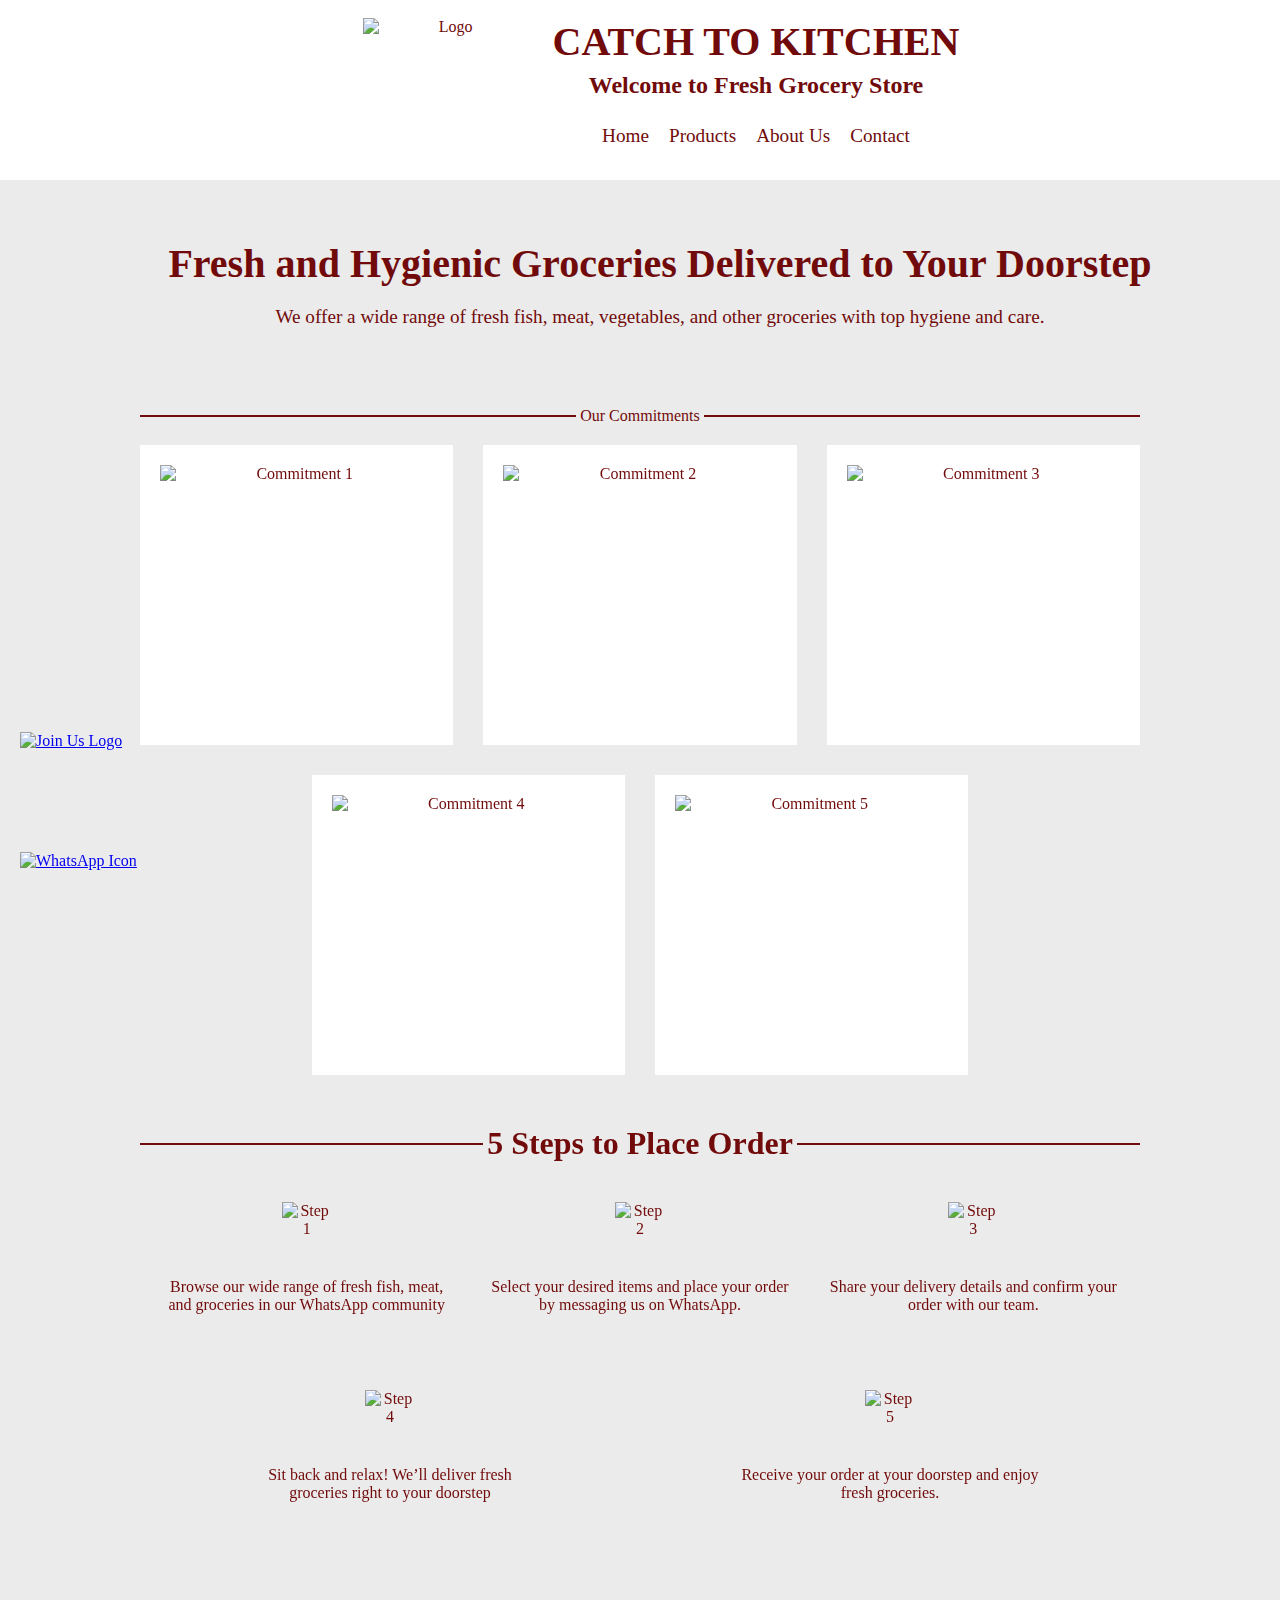
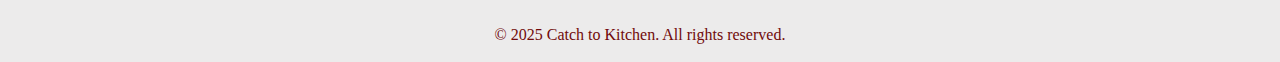
==== commit 52d89fec: "Add files via upload" ====
--- a/index.html
+++ b/index.html
@@ -131,7 +131,11 @@
                 <a href="https://wa.me/919633343422?text=Hello%20Catch%20to%20Kitchen" target="_blank">
                     <img src="C:\Users\aryam\OneDrive\Desktop\.vscode\webapp\whatsapp-logo_4406163.png" alt="WhatsApp Icon">
                 </a>
-                <img src="C:/Users/aryam/OneDrive/Desktop/.vscode/webapp/whatsapp-qr.png" alt="WhatsApp QR Code">
+            </div>
+            <div class="join-us-container">
+                <a href="https://chat.whatsapp.com/LkbRfDJWV4oEDnkwBdUGS5" target="_blank">
+                    <img src="C:\Users\aryam\OneDrive\Desktop\.vscode\webapp\join.png" alt="Join Us Logo">
+                </a>
             </div>
             <section id="steps">
                 <div class="steps-heading">
--- a/style.css
+++ b/style.css
@@ -462,15 +462,31 @@
 .whatsapp-icon-container {
     position: fixed;
     bottom: 20px;
-    right: 20px;
+    left: 20px; /* Moved to the left side */
     display: flex;
     flex-direction: column;
     align-items: center;
 }
 
 .whatsapp-icon-container img {
-    width: 50px;
-    height: 50px;
+    width: 110px; /* Increased size */
+    height: 110px; /* Increased size */
     margin-bottom: 10px;
     cursor: pointer;
 }
+
+.join-us-container {
+    position: fixed;
+    bottom: 140px; /* Increased space between Join Us and WhatsApp icons */
+    left: 20px; /* Moved to the left side */
+    display: flex;
+    flex-direction: column;
+    align-items: center;
+}
+
+.join-us-container img {
+    width: 110px; /* Increased size */
+    height: 110px; /* Increased size */
+    margin-bottom: 10px;
+    cursor: pointer;
+}
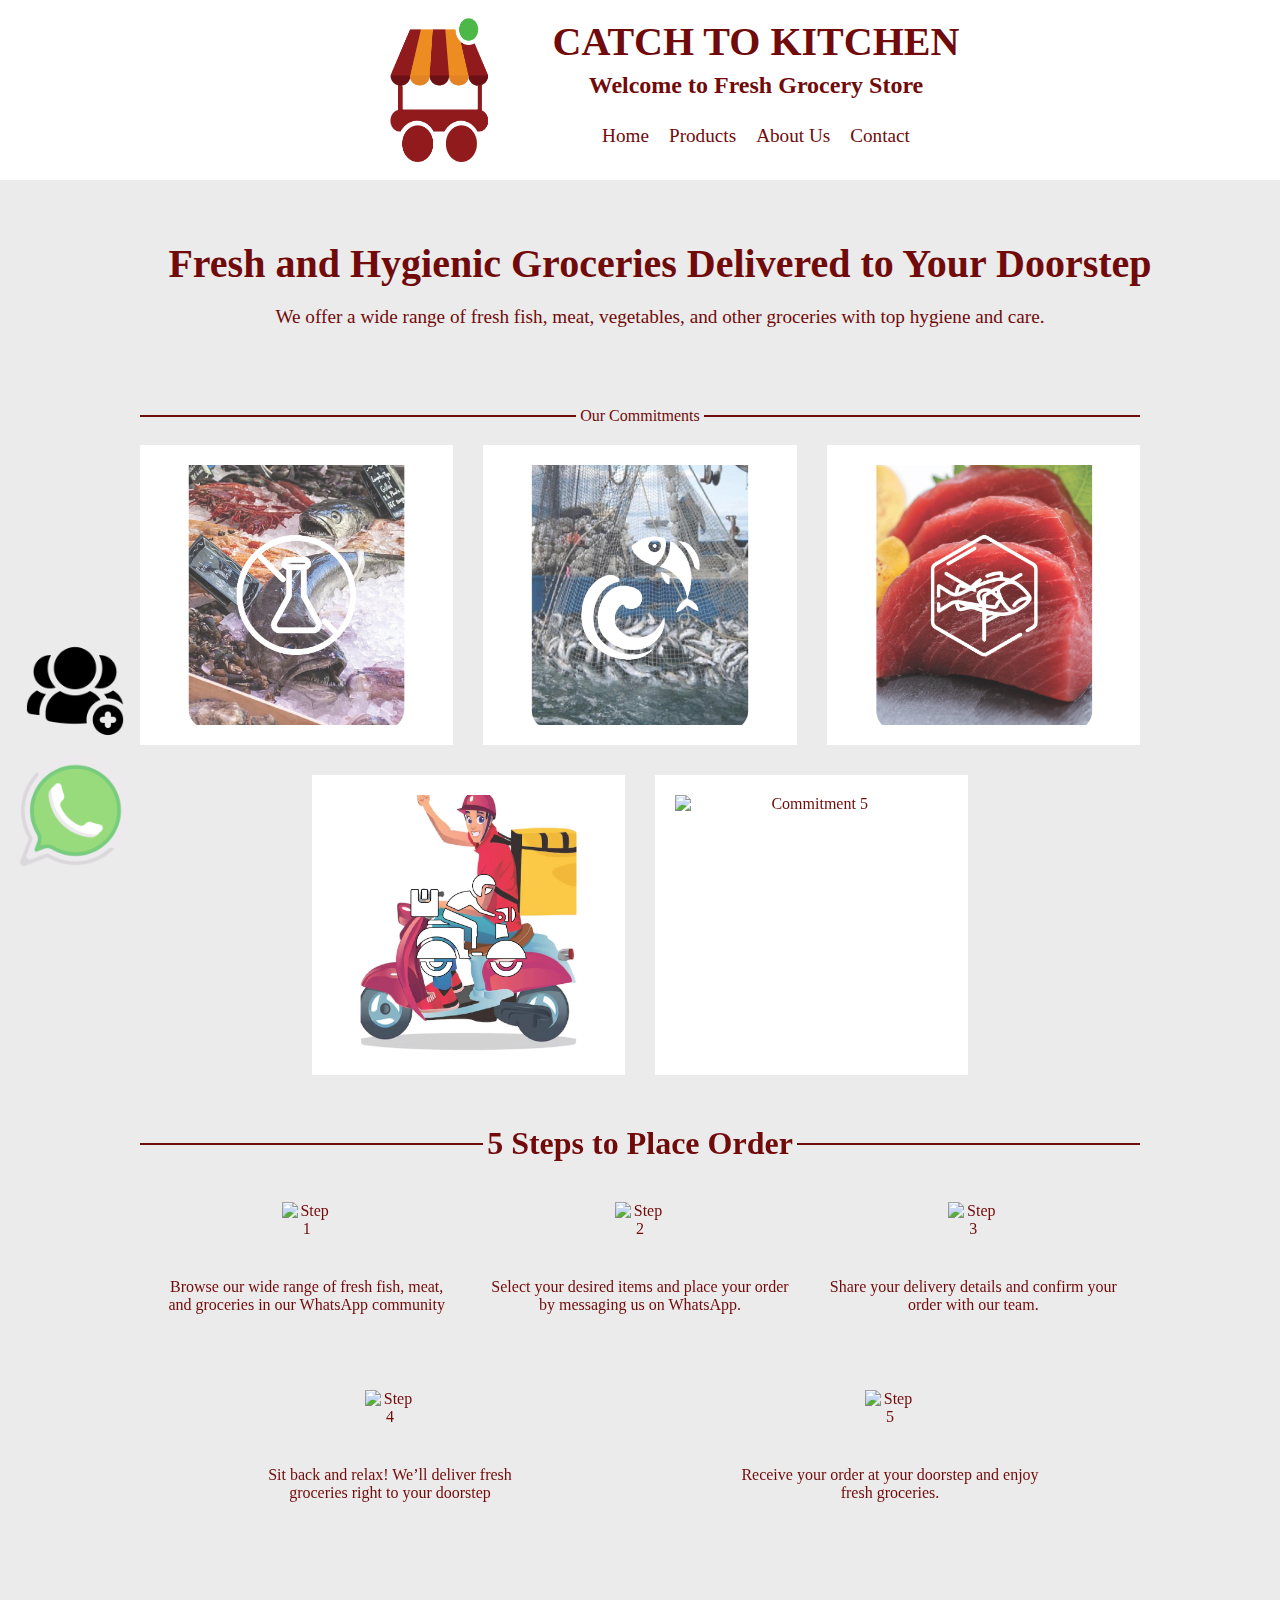
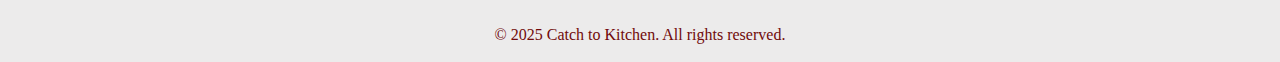
==== commit 3592d304: "Add files via upload" ====
--- a/index.html
+++ b/index.html
@@ -9,7 +9,7 @@
 <body>
     <header>
         <div class="header-content">
-            <img src="C:\Users\aryam\OneDrive\Desktop\.vscode\webapp\maslogo.png" class="logo logo-animation" alt="Logo">
+            <img src="maslogo.png" class="logo logo-animation" alt="Logo">
             <div class="header-text">
                 <h1>CATCH TO KITCHEN</h1>
                 <h2>Welcome to Fresh Grocery Store</h2>
@@ -39,7 +39,7 @@
                 <div class="col-lg-4 homePage-flip-card">
                     <div class="homePage-flip-card-inner">
                         <div class="homePage-flip-card-front">
-                            <img src="C:\Users\aryam\OneDrive\Desktop\.vscode\webapp\commitment1.png" alt="Commitment 1">
+                            <img src="commitment1.png" alt="Commitment 1">
                         </div>
                         <div class="homePage-flip-card-back ps-2">
                             <div class="flip-card-back-icon-container">
@@ -57,7 +57,7 @@
                 <div class="col-lg-4 homePage-flip-card">
                     <div class="homePage-flip-card-inner">
                         <div class="homePage-flip-card-front">
-                            <img src="C:\Users\aryam\OneDrive\Desktop\.vscode\webapp\commitment2.png" alt="Commitment 2">
+                            <img src="commitment2.png" alt="Commitment 2">
                         </div>
                         <div class="homePage-flip-card-back ps-2">
                             <div class="flip-card-back-icon-container">
@@ -75,7 +75,7 @@
                 <div class="col-lg-4 homePage-flip-card">
                     <div class="homePage-flip-card-inner">
                         <div class="homePage-flip-card-front">
-                            <img src="C:\Users\aryam\OneDrive\Desktop\.vscode\webapp\commitment3.jpg" alt="Commitment 3">
+                            <img src="commitment3.jpg" alt="Commitment 3">
                         </div>
                         <div class="homePage-flip-card-back ps-2">
                             <div class="flip-card-back-icon-container">
@@ -93,7 +93,7 @@
                 <div class="col-lg-4 homePage-flip-card">
                     <div class="homePage-flip-card-inner">
                         <div class="homePage-flip-card-front">
-                            <img src="C:\Users\aryam\OneDrive\Desktop\.vscode\webapp\commitment4.png" alt="Commitment 4">
+                            <img src="commitment4.png" alt="Commitment 4">
                         </div>
                         <div class="homePage-flip-card-back ps-2">
                             <div class="flip-card-back-icon-container">
@@ -111,7 +111,7 @@
                 <div class="col-lg-4 homePage-flip-card">
                     <div class="homePage-flip-card-inner">
                         <div class="homePage-flip-card-front">
-                            <img src="C:\Users\aryam\OneDrive\Desktop\.vscode\webapp\commitment5..png" alt="Commitment 5">
+                            <img src="commitment5.png" alt="Commitment 5">
                         </div>
                         <div class="homePage-flip-card-back ps-2">
                             <div class="flip-card-back-icon-container">
@@ -129,12 +129,12 @@
             </div>
             <div class="whatsapp-icon-container">
                 <a href="https://wa.me/919633343422?text=Hello%20Catch%20to%20Kitchen" target="_blank">
-                    <img src="C:\Users\aryam\OneDrive\Desktop\.vscode\webapp\whatsapp-logo_4406163.png" alt="WhatsApp Icon">
+                    <img src="whatsapp-logo_4406163.png" alt="WhatsApp Icon">
                 </a>
             </div>
             <div class="join-us-container">
                 <a href="https://chat.whatsapp.com/LkbRfDJWV4oEDnkwBdUGS5" target="_blank">
-                    <img src="C:\Users\aryam\OneDrive\Desktop\.vscode\webapp\join.png" alt="Join Us Logo">
+                    <img src="join.png" alt="Join Us Logo">
                 </a>
             </div>
             <section id="steps">
